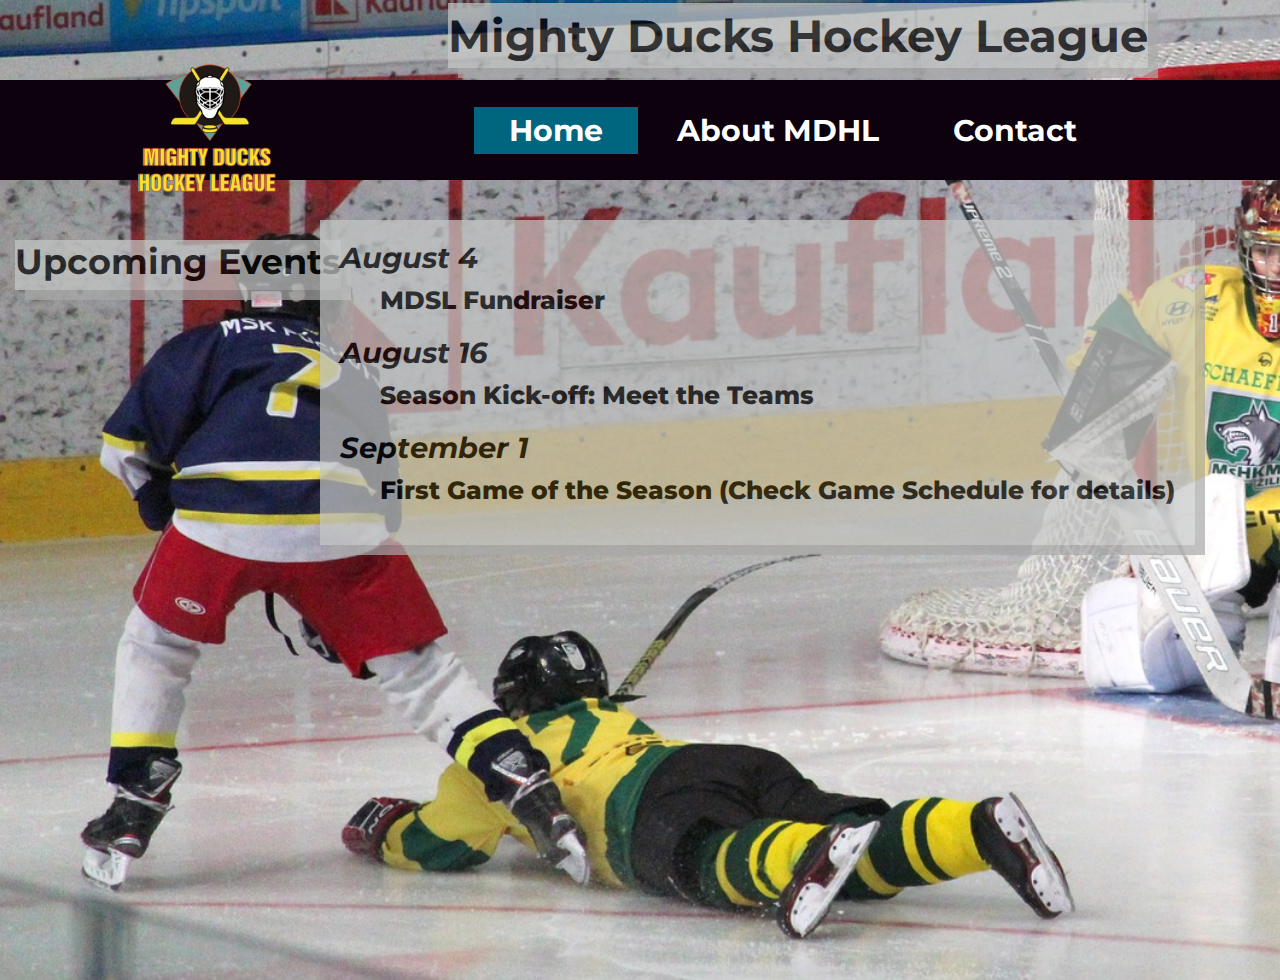
==== index.html @ a68bd8b4 "Aplico estilos variante 3" ====
<!DOCTYPE html>
<html lang="en">
<head>
    <meta charset="UTF-8">
    <meta http-equiv="X-UA-Compatible" content="IE=edge">
    <meta name="viewport" content="width=device-width, initial-scale=1.0">
    <link rel="shortcut icon" href="./assets/images/Logo_Mighty_ducks-01.ico" type="image/x-icon">
    <link rel="preconnect" href="https://fonts.googleapis.com">
    <link rel="preconnect" href="https://fonts.gstatic.com" crossorigin>
    <link href="https://fonts.googleapis.com/css2?family=Comic+Neue&family=Montserrat:wght@300&display=swap" rel="stylesheet">
    <!-- <link rel="stylesheet" href="./assets/styles/style1.css"> -->
    <!-- <link rel="stylesheet" href="./assets/styles/style2.css"> -->
    <link rel="stylesheet" href="./assets/styles/style3.css">

    <title>Mighty Ducks Hockey League</title>
</head>
<body>

    <header>
            <h1>Mighty Ducks Hockey League</h1>
    </header>

    <section class="title-events">
        <h3>Upcoming Events</h3>
    </section>

    <figure>
        <a href="#"><img class="logo" src="./assets/images/Logo_Mighty_ducks-01.ico" alt="Logo Mighty ducks" /></a>
    </figure>
    <nav>
        <a id="decoration" href="#">Home</a>
        <a href="./about.html" target="_blank">About MDHL</a>
        <a href="./contact.html" target="_blank">Contact</a>
    </nav>
    
    <main>
        <div class = "container">
            <article>
                <h3>August 4</h3>
                <p>MDSL Fundraiser</p>
            </article>    
            <article>
                <h3>August 16</h3>
                <p>Season Kick-off: Meet the Teams</p>
            </article> 
            <article>   
                <h3>September 1</h3>
                <p>First Game of the Season (Check Game Schedule for details)</p>
            </article>
        </div>
        <figure class="img_hkcy">
            <img src="./assets/images/hockey_1.jpg" alt="Celebrating goal in hockey" width="300">
            <figcaption>Celebrating goal in hockey</figcaption>
        </figure>
    </main>
</body>
</html>
---- assets/styles/style1.css ----
* {
    padding: 0;
    margin: 0;
    box-sizing: border-box;
    font-family: 'Comic Neue', cursive;
    font-family: 'Montserrat', sans-serif;
}

header {
    background-image:url("../images/design1_image1.jpg");
    position: relative;
    background-size: cover;
    background-repeat: no-repeat;
    height: 300px;
}

h1 {
    display: inline;
    font-size: 75px;
    font-weight: bold;
    margin-left: 10px;
}


.title-events{
    background-color: black;
    margin-top: 5px;
    height: 50px;
    font-size: 30px;
    text-align:center;
    color: white;
    font-weight: bolder;
}

.logo {
    display:inline;
    position:absolute;
    margin-top: -195px;
    margin-left: 80%;
    width: 150px;
}

nav {
    display:inline-block;
    position:absolute;
    margin-left: 15px;
}

a {
    display: block;
    font-size:20px;
    font-weight: bold;
    margin-left: 10px; 
    margin-bottom: 90px;
}

#decoration {
    text-decoration: none;
}

a:hover {
   font-size: 21px;
   font-weight: bold;
   color: blue; 
}

.container {
    display:inline-block;
    position: absolute;
    font-size: 25px;
    margin-left: 300px;
}

div article h3 {
    font-style: italic;
}

.bleeding {
    margin-left: 80px;
}

p {
    margin-left: 40px;
    margin-top: 10px;
    margin-bottom: 20px;
}

.mailto {
    display: inline;
}

.img_hkcy {
    position: absolute;
    margin-top: 150px;
    margin-left: 83%;
}

.img_hkcy1 {
    position: absolute;
    margin-top: 150px;
    margin-left: 83%;
}
---- assets/styles/style2.css ----
*{
    padding: 0;
    margin: 0;
    box-sizing: border-box;
    font-family: 'Comic Neue', cursive;
    font-family: 'Montserrat', sans-serif;
}

header {
    margin-top: 80px;
    background-image:url("../images/design1_image2.jpg");
    position: relative;
    background-size: cover;
    background-repeat: no-repeat;
    height: 300px;
}

h1 {
    font-size: 75px;
    font-weight: bold;
    font-style: italic;
    padding-top: 5px;
    padding-bottom: 5px;
    margin-left: 15px;
    transform: translateY(-96px) ;
}


.title-events{
    border: 1px solid black;
    background-color: white;
    height: 50px;
    font-size: 30px;
    text-align:center;
    color: black;
    font-weight: bolder;
}

.logo {
    display:inline-block;
    position:absolute;
    margin-left: 15px;
    margin-top: 60px;
    width: 200px;
}

nav {
    display:inline;
    position:absolute;
    margin-top: -365px;
    margin-left: 75%;
    width: 500px;
}

nav a {
    box-sizing: border-box;
    padding: 5px 15px;
    font-size:25px;
    font-weight: bold;
    color: white;
    border: 1px solid black;
    margin-left: 10px; 
    margin-top: 90px;
    margin-bottom: 90px;
    background-color:cornflowerblue;
    text-decoration: none;

}

#decoration {
    background-color: green;
}

nav a:hover {
    font-size: 25px;
    font-weight: bold;
    background-color: green;
 }

.container {
    display:inline-block;
    position: absolute;
    font-size: 25px;
    margin-left: 350px;
    margin-top: 80px;
}

div article h3 {
    font-style: italic;
}

.bleeding {
    margin-left: 80px;
}

p {
    margin-left: 40px;
    margin-top: 10px;
    margin-bottom: 20px;
}

.img_hkcy {
    position: absolute;
    margin-top: 200px;
    margin-left: 70%;
}

.img_hkcy1 {
    position: absolute;
    margin-top: 400px;
    margin-left: 20px;
}
---- assets/styles/style3.css ----
*{
    padding: 0;
    margin: 0;
    box-sizing: border-box;
    font-family: 'Comic Neue', cursive;
    font-family: 'Montserrat', sans-serif;
}

header {
    margin-top: 80px;
    position: relative;
    background-size: cover;
    background-repeat: no-repeat;
    height: 100px;
    background-color: rgb(12, 1, 12);
}

h1 {
    display: inline-block;
    text-align: center;
    font-size: 45px;
    font-weight: bold;
    padding-top: 5px;
    padding-bottom: 5px;
    margin-top: 3px;
    margin-bottom: 3px;
    transform: translateY(-80px);
    margin-left: 35%;
    background-color:rgb(198, 200, 199);
    box-shadow: 10px 10px darkgray;
    opacity: 0.7;
}

body {
    height: 100vh;
    width: 100%;
    background-image: url("../images/design1_image2.jpg");
    background-size: cover;
    background-repeat: no-repeat; 
}

.title-events{
    display:inline-block;
    position:absolute;
    margin-left: 15px;
    margin-top: 60px;
    height: 50px;
    font-size: 30px;
    color: rgb(0, 0, 0);
    font-weight: 800;
    background-color:rgb(198, 200, 199);
    box-shadow: 10px 10px darkgray;
    opacity: 0.7;
}

.logo {
    display:inline;
    position:absolute;
    margin-top: -135px;
    margin-left: 10%;
    width: 160px;
}

nav {
    display:inline;
    position:absolute;
    margin-top: -68px;
    margin-left: 37%;
    width: 700px;
}

nav a {
    box-sizing: border-box;
    padding: 5px 35px;
    font-size:30px;
    font-weight: bold;
    color: white;
    text-decoration: none;

}

#decoration {
    background-color: rgb(0, 102, 128);
}

nav a:hover {
    font-size: 30px;
    font-weight: bold;
    background-color: rgb(0, 102, 128);
}

.container {
    display:inline-block;
    padding: 20px;
    font-size: 25px;
    font-weight: 800;
    margin-left: 25%;
    margin-top: 40px;
    background-color:rgb(198, 200, 199);
    box-shadow: 10px 10px darkgray;
    opacity: 0.7;

}

div article h3 {
    font-style: italic;
}

p {
    margin-left: 40px;
    margin-top: 10px;
    margin-bottom: 20px;
}

.img_hkcy {
    display: none;
}
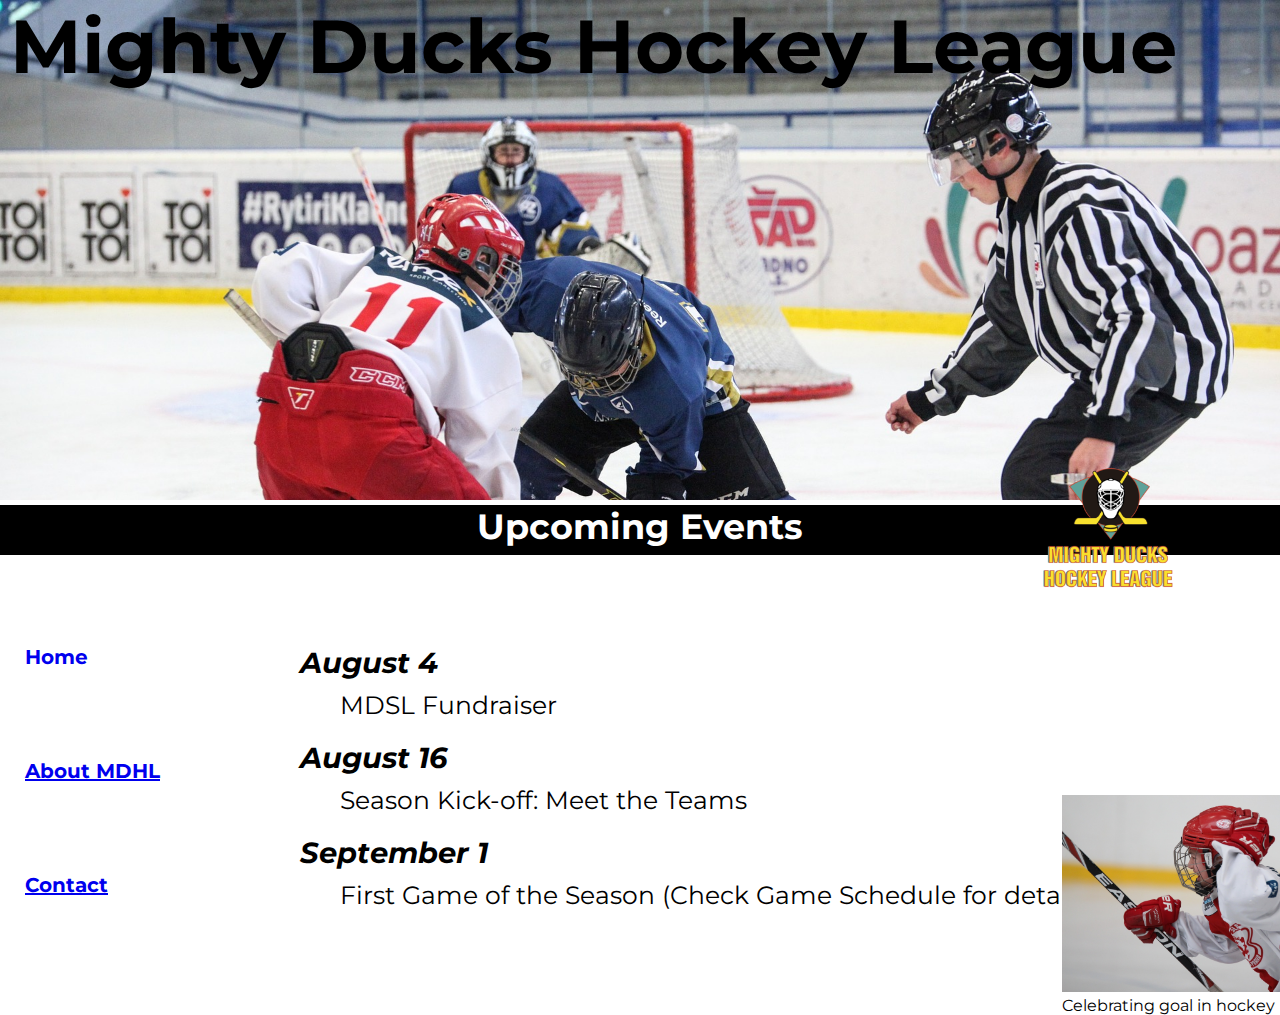
==== commit fbe5ccbf: "Version de entrega" ====
--- a/index.html
+++ b/index.html
@@ -8,9 +8,9 @@
     <link rel="preconnect" href="https://fonts.googleapis.com">
     <link rel="preconnect" href="https://fonts.gstatic.com" crossorigin>
     <link href="https://fonts.googleapis.com/css2?family=Comic+Neue&family=Montserrat:wght@300&display=swap" rel="stylesheet">
-    <!-- <link rel="stylesheet" href="./assets/styles/style1.css"> -->
+    <link rel="stylesheet" href="./assets/styles/style1.css">
     <!-- <link rel="stylesheet" href="./assets/styles/style2.css"> -->
-    <link rel="stylesheet" href="./assets/styles/style3.css">
+    <!-- <link rel="stylesheet" href="./assets/styles/style3.css"> -->
 
     <title>Mighty Ducks Hockey League</title>
 </head>
@@ -25,7 +25,7 @@
     </section>
 
     <figure>
-        <a href="#"><img class="logo" src="./assets/images/Logo_Mighty_ducks-01.ico" alt="Logo Mighty ducks" /></a>
+        <a href="#"><img class="logo" src="./assets/images/Logo_Mighty_ducks-01.ico" alt="Logo Mighty ducks"></a>
     </figure>
     <nav>
         <a id="decoration" href="#">Home</a>
--- a/assets/styles/style1.css
+++ b/assets/styles/style1.css
@@ -8,10 +8,8 @@
 
 header {
     background-image:url("../images/design1_image1.jpg");
-    position: relative;
     background-size: cover;
-    background-repeat: no-repeat;
-    height: 300px;
+    height: 500px;
 }
 
 h1 {
--- a/assets/styles/style2.css
+++ b/assets/styles/style2.css
@@ -12,7 +12,7 @@
     position: relative;
     background-size: cover;
     background-repeat: no-repeat;
-    height: 300px;
+    height: 500px;
 }
 
 h1 {
@@ -47,7 +47,7 @@
 nav {
     display:inline;
     position:absolute;
-    margin-top: -365px;
+    margin-top: -565px;
     margin-left: 75%;
     width: 500px;
 }
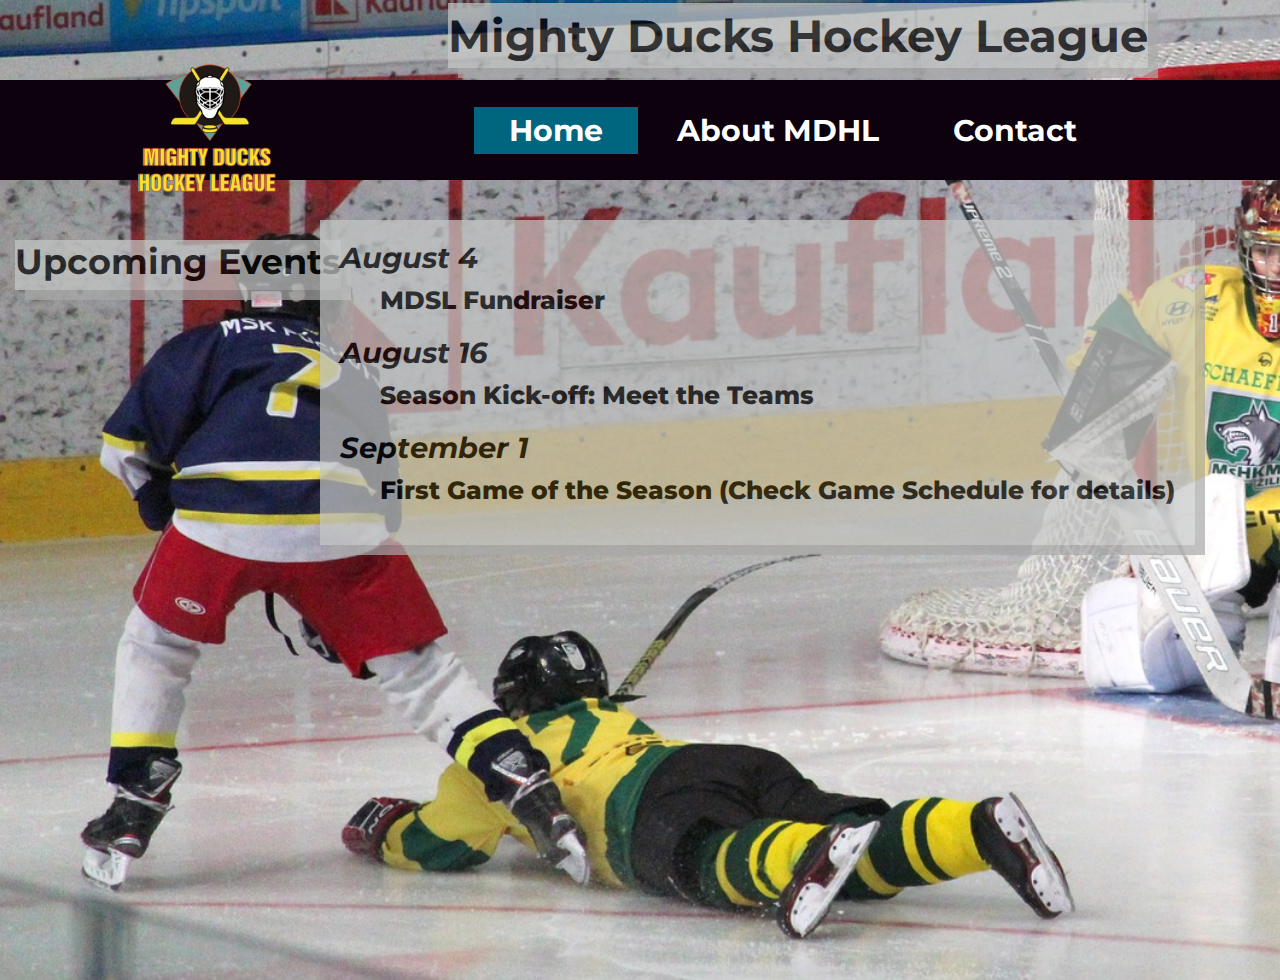
==== commit 893ff46e: "Se agregan game_info.html, rules.html y .gitignore para no subir /docs" ====
--- a/index.html
+++ b/index.html
@@ -8,9 +8,9 @@
     <link rel="preconnect" href="https://fonts.googleapis.com">
     <link rel="preconnect" href="https://fonts.gstatic.com" crossorigin>
     <link href="https://fonts.googleapis.com/css2?family=Comic+Neue&family=Montserrat:wght@300&display=swap" rel="stylesheet">
-    <link rel="stylesheet" href="./assets/styles/style1.css">
+    <!-- <link rel="stylesheet" href="./assets/styles/style1.css"> -->
     <!-- <link rel="stylesheet" href="./assets/styles/style2.css"> -->
-    <!-- <link rel="stylesheet" href="./assets/styles/style3.css"> -->
+    <link rel="stylesheet" href="./assets/styles/style3.css">
 
     <title>Mighty Ducks Hockey League</title>
 </head>
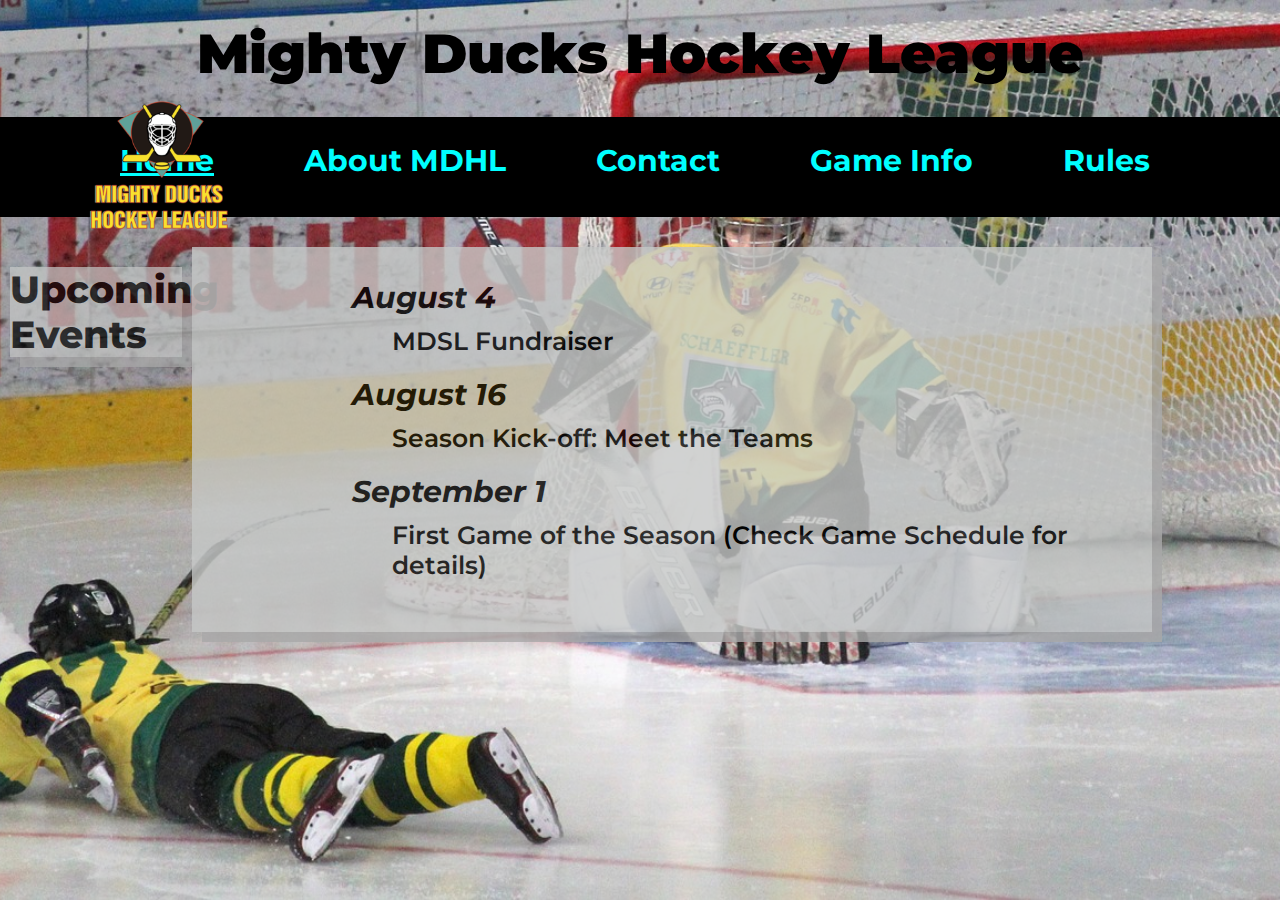
==== commit 28d8481b: "restructurado HTML para usar Flexbox en todas las paginas" ====
--- a/index.html
+++ b/index.html
@@ -8,33 +8,36 @@
     <link rel="preconnect" href="https://fonts.googleapis.com">
     <link rel="preconnect" href="https://fonts.gstatic.com" crossorigin>
     <link href="https://fonts.googleapis.com/css2?family=Comic+Neue&family=Montserrat:wght@300&display=swap" rel="stylesheet">
-    <!-- <link rel="stylesheet" href="./assets/styles/style1.css"> -->
-    <!-- <link rel="stylesheet" href="./assets/styles/style2.css"> -->
-    <link rel="stylesheet" href="./assets/styles/style3.css">
+    <link rel="stylesheet" href="./assets/styles/style.css">
+
 
     <title>Mighty Ducks Hockey League</title>
 </head>
 <body>
 
     <header>
+        <section>
             <h1>Mighty Ducks Hockey League</h1>
+        </section>
+        <figure>
+            <a href="./index.html"><img class="logo" src="./assets/images/Logo_Mighty_ducks-01.ico" alt="Logo Mighty ducks"></a>
+        </figure>
+        <nav>
+            <a id="decoration" href="#">Home</a>
+            <a href="./about.html">About MDHL</a>
+            <a href="./contact.html">Contact</a>
+            <a href="./game_info.html">Game Info</a>
+            <a href="./rules.html">Rules</a>
+        </nav>
+
     </header>
 
-    <section class="title-events">
-        <h3>Upcoming Events</h3>
-    </section>
+    <main>
+        <section class="main-section">
+            <h2>Upcoming Events</h2>
+        </section>
 
-    <figure>
-        <a href="#"><img class="logo" src="./assets/images/Logo_Mighty_ducks-01.ico" alt="Logo Mighty ducks"></a>
-    </figure>
-    <nav>
-        <a id="decoration" href="#">Home</a>
-        <a href="./about.html" target="_blank">About MDHL</a>
-        <a href="./contact.html" target="_blank">Contact</a>
-    </nav>
-    
-    <main>
-        <div class = "container">
+        <div class = "main-article">
             <article>
                 <h3>August 4</h3>
                 <p>MDSL Fundraiser</p>
@@ -48,10 +51,6 @@
                 <p>First Game of the Season (Check Game Schedule for details)</p>
             </article>
         </div>
-        <figure class="img_hkcy">
-            <img src="./assets/images/hockey_1.jpg" alt="Celebrating goal in hockey" width="300">
-            <figcaption>Celebrating goal in hockey</figcaption>
-        </figure>
     </main>
 </body>
 </html>--- a/assets/styles/style.css
+++ b/assets/styles/style.css
@@ -0,0 +1,239 @@
+*{
+    padding: 0;
+    margin: 0;
+    box-sizing: border-box;
+    font-family: 'Comic Neue', cursive;
+    font-family: 'Montserrat', sans-serif;
+}
+
+body {
+    height: 100vh;
+    width: 100%;
+    background: url("../images/design1_image2.jpg") no-repeat center center fixed;;
+    background-size: cover;
+}
+
+/* Header */
+
+header {
+    display: flex;
+    flex-direction: column;
+}
+
+header figure {
+    height: 30px;
+}
+
+h1 {
+    display: flex;
+    justify-content: center;
+    margin-top: 20px;
+    font-size: 55px;
+    font-weight: 900;
+}
+
+.logo {
+    display:flex;
+    width: 160px;
+    margin-left: 80px;
+    transform: translateY(-5px);
+}
+
+nav {
+    display: flex;
+    background-color: black;
+    height: 100px;
+    justify-content: center;
+}
+
+nav a {
+    display: flex;
+    /* align-items: center; */
+    height: 40px;
+    margin-top: 25px;
+    margin-left: 30px;
+    padding-left: 10px;
+    padding-right: 10px;
+    font-size: 30px;
+    color: aqua;
+    font-weight: 700;
+    text-decoration: none;
+    margin-right: 40px;
+}
+
+#decoration {
+    text-decoration: underline;
+}
+
+nav a:hover {
+    font-weight: bold;
+    color: white;
+    background-color: rgb(0, 102, 128);
+}
+
+/* main */
+
+main {
+    display: flex;
+}
+
+.main-section {
+    width: 15%;
+    margin-top: 40px;
+    padding: 10px;
+    font-size: 25px;
+}
+
+.main-section h2 {
+    font-weight: 800;
+    background-color:rgb(198, 200, 199);
+    box-shadow: 10px 10px darkgray;
+    opacity: 0.7;
+}
+
+.main-article {
+    display: flex;
+    flex-direction: column;
+    width: 75%;
+    margin-top: 30px;
+    padding-top: 2rem;
+    padding-left: 10rem;
+    padding-right: 1rem;
+    padding-bottom: 2rem;
+    background-color:rgb(198, 200, 199);
+    box-shadow: 10px 10px darkgray;
+    opacity: 0.8;
+
+}
+
+/* Rules */
+
+.center-titles {
+    display: flex;
+    flex-direction: column;
+    align-items: center;
+    font-size: 20px;
+    margin-bottom: 50px;
+}
+
+.section-h2 {
+    font-size: 18px;
+}
+
+.section-h2 h2 {
+    margin-top: 20px;
+    margin-bottom: 20px;
+}
+
+.section-h2 ol li {
+    margin-bottom: 20px;
+}
+
+p {
+    font-size: 25px;
+}
+
+.section-h2 ol {
+    list-style-type:decimal;
+}
+
+.section-h2 ol ol {
+    list-style-type:lower-alpha;
+    list-style-position: inside;
+
+}
+
+ol li {
+    margin-left: 40px;
+    margin-bottom: 10px;
+    font-size: 20px;
+}
+
+.list-items ol li {
+    font-size: 25px;
+    font-weight: 600;
+}
+
+ul li {
+    margin-left: 40px;
+    margin-bottom: 50px;
+    list-style-type: circle;
+}
+
+/* Game Info */
+
+.main-article h3 {
+    font-size: 30px;
+}
+
+.h4-decoration {
+    font-size: 25px;
+    text-decoration: underline;
+    margin-bottom: 20px;
+}
+
+.styled-table { 
+    table-layout: fixed;
+    border-collapse: collapse; 
+    margin: 25px; 
+    font-size: 20px;
+    width: 95%;
+}
+
+.styled-table thead tr { 
+    text-align: middle;
+ }
+
+ .styled-table thead tr th {
+    font-weight: 700;
+
+ }
+
+.styled-table tbody tr td {
+    padding-top: 20px;
+    padding-bottom: 20px;
+    padding-left: 9%;
+    font-weight: 600;
+} 
+
+/* tbody tr:nth-child(odd){
+    border-top: 1px solid ;
+} */
+
+/* tbody tr:nth-child(2n-1){
+    border-top: 1px solid ;
+} */
+
+.footer-text {
+    margin-bottom: 20px;
+}
+
+.footer-text2 {
+    margin-bottom: 50px;
+}
+
+.contacts {
+    display: flex;
+    justify-content: space-between;
+    margin-bottom: 20px;
+}
+
+/* Home */
+
+div article h3 {
+    font-style: italic;
+}
+
+div article p {
+    font-weight: 600;
+    margin-left: 40px;
+    margin-top: 10px;
+    margin-bottom: 20px;
+}
+
+/* Contact - About MDHJ */
+
+.main-article p {
+    font-weight: 600;
+    margin-bottom: 20px;
+}
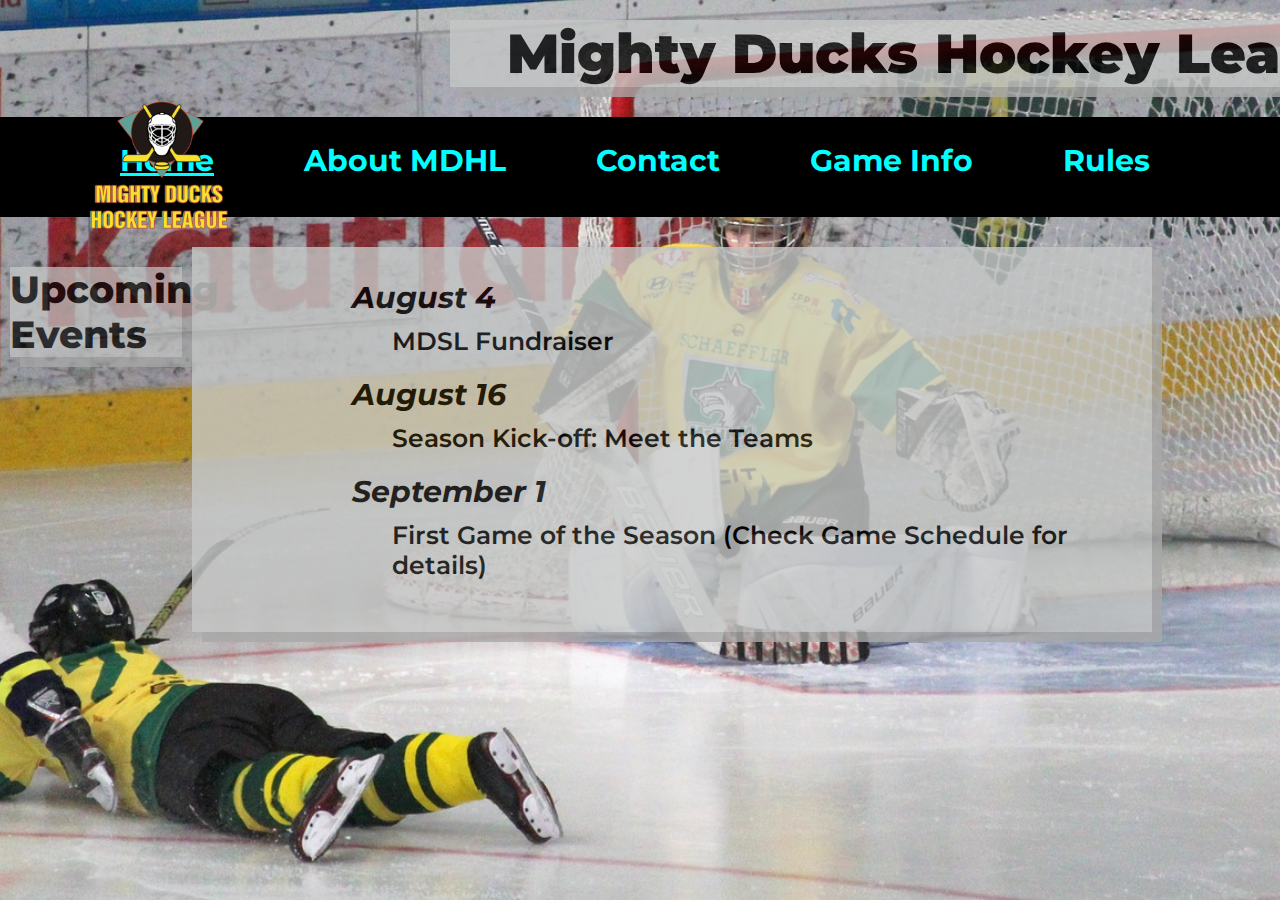
==== commit d55d057c: "Version de entrega Task3" ====
--- a/index.html
+++ b/index.html
@@ -13,8 +13,7 @@
 
     <title>Mighty Ducks Hockey League</title>
 </head>
-<body>
-
+<body class="body-one">
     <header>
         <section>
             <h1>Mighty Ducks Hockey League</h1>
--- a/assets/styles/style.css
+++ b/assets/styles/style.css
@@ -6,12 +6,48 @@
     font-family: 'Montserrat', sans-serif;
 }
 
-body {
+/* body {
     height: 100vh;
     width: 100%;
     background: url("../images/design1_image2.jpg") no-repeat center center fixed;;
     background-size: cover;
-}
+} */
+
+.body-one {
+    height: 100vh;
+    width: 100%;
+    background: url("../images/design1_image2.jpg") no-repeat center center fixed;;
+    background-size: cover;
+}
+
+.body-two {
+    height: 100vh;
+    width: 100%;
+    background: url("../images/design1_image1.jpg") no-repeat center center fixed;;
+    background-size: cover;
+}
+
+.body-three {
+    height: 100vh;
+    width: 100%;
+    background: url("../images/hockey_1.jpg") no-repeat center center fixed;;
+    background-size: cover;
+}
+
+.body-four {
+    height: 100vh;
+    width: 100%;
+    background: url("../images/hockey_2.jpg") no-repeat center center fixed;;
+    background-size: cover;
+}
+
+.body-five {
+    height: 100vh;
+    width: 100%;
+    background: url("../images/hockey_3.jpg") no-repeat center center fixed;;
+    background-size: cover;
+}
+
 
 /* Header */
 
@@ -27,9 +63,15 @@
 h1 {
     display: flex;
     justify-content: center;
+    width: 1000px;
     margin-top: 20px;
+    margin-left: 450px;
     font-size: 55px;
     font-weight: 900;
+    background-color:rgb(198, 200, 199);
+    box-shadow: 10px 10px darkgray;
+    opacity: 0.8;
+
 }
 
 .logo {
@@ -135,6 +177,7 @@
 
 .section-h2 ol {
     list-style-type:decimal;
+    font-weight: 600;
 }
 
 .section-h2 ol ol {
@@ -153,6 +196,7 @@
     font-size: 25px;
     font-weight: 600;
 }
+
 
 ul li {
     margin-left: 40px;
@@ -181,13 +225,17 @@
 }
 
 .styled-table thead tr { 
-    text-align: middle;
+    text-align:center;
  }
 
  .styled-table thead tr th {
-    font-weight: 700;
+    font-weight: 800;
 
  }
+
+.styled-table tbody {
+    background-color: rgb(186, 185, 182);
+} 
 
 .styled-table tbody tr td {
     padding-top: 20px;
@@ -196,13 +244,13 @@
     font-weight: 600;
 } 
 
-/* tbody tr:nth-child(odd){
-    border-top: 1px solid ;
-} */
-
-/* tbody tr:nth-child(2n-1){
-    border-top: 1px solid ;
-} */
+tbody tr:nth-child(4n-1){
+    background-color: rgb(162, 162, 159);
+}
+
+tbody tr:nth-child(4n){
+    background-color: rgb(162, 162, 159);
+}
 
 .footer-text {
     margin-bottom: 20px;
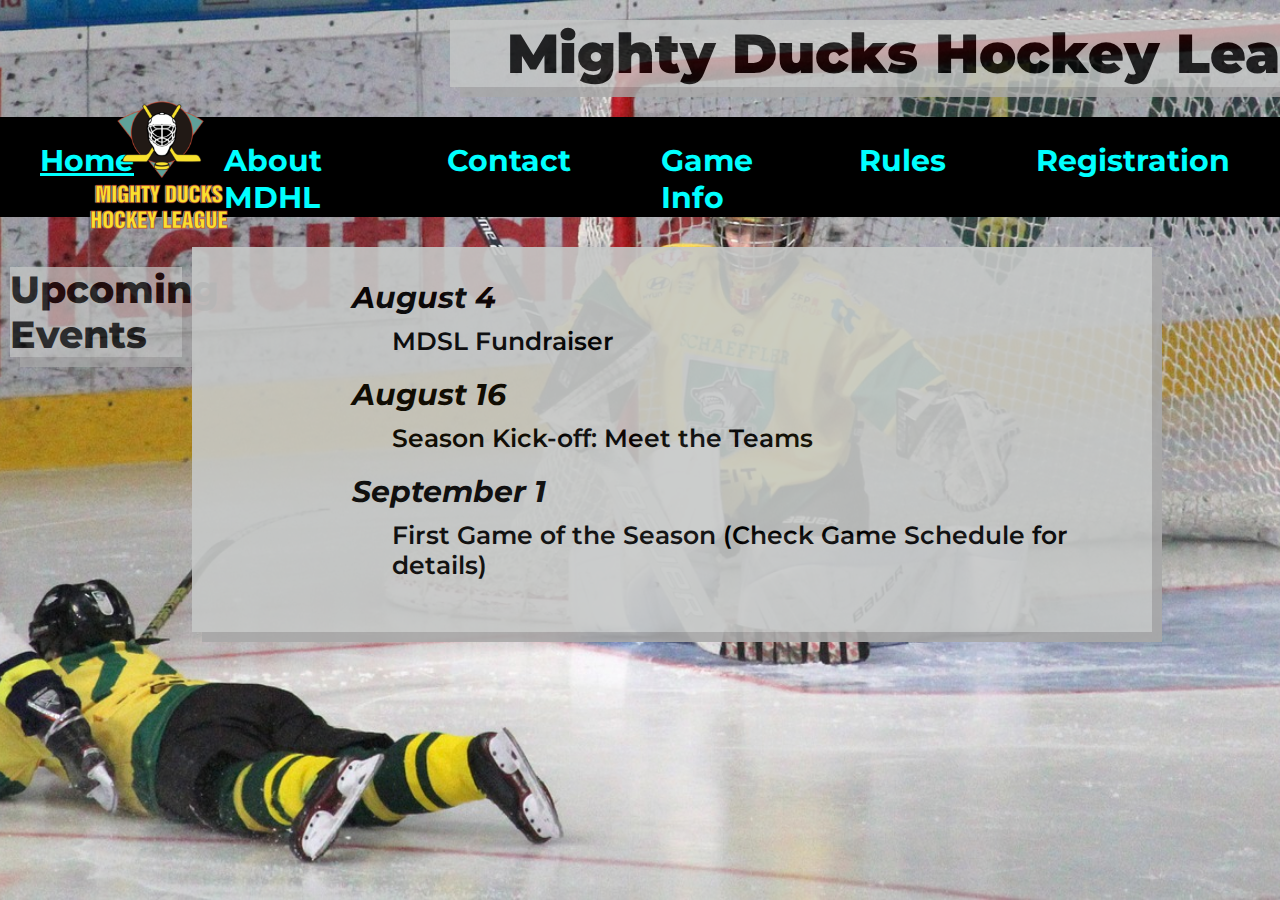
==== commit 1d378af6: "Se crean registration.html,show_data.html y se agregan mapas a game_info.html" ====
--- a/index.html
+++ b/index.html
@@ -27,6 +27,7 @@
             <a href="./contact.html">Contact</a>
             <a href="./game_info.html">Game Info</a>
             <a href="./rules.html">Rules</a>
+            <a href="./registration.html">Registration</a>
         </nav>
 
     </header>
--- a/assets/styles/style.css
+++ b/assets/styles/style.css
@@ -6,45 +6,45 @@
     font-family: 'Montserrat', sans-serif;
 }
 
-/* body {
-    height: 100vh;
-    width: 100%;
-    background: url("../images/design1_image2.jpg") no-repeat center center fixed;;
-    background-size: cover;
-} */
-
 .body-one {
     height: 100vh;
     width: 100%;
-    background: url("../images/design1_image2.jpg") no-repeat center center fixed;;
+    background: url("../images/design1_image2.jpg") no-repeat center center fixed;
     background-size: cover;
 }
 
 .body-two {
     height: 100vh;
     width: 100%;
-    background: url("../images/design1_image1.jpg") no-repeat center center fixed;;
+    background: url("../images/design1_image1.jpg") no-repeat center center fixed;
     background-size: cover;
 }
 
 .body-three {
     height: 100vh;
     width: 100%;
-    background: url("../images/hockey_1.jpg") no-repeat center center fixed;;
+    background: url("../images/hockey_1.jpg") no-repeat center center fixed;
     background-size: cover;
 }
 
 .body-four {
     height: 100vh;
     width: 100%;
-    background: url("../images/hockey_2.jpg") no-repeat center center fixed;;
+    background: url("../images/hockey_2.jpg") no-repeat center center fixed;
     background-size: cover;
 }
 
 .body-five {
     height: 100vh;
     width: 100%;
-    background: url("../images/hockey_3.jpg") no-repeat center center fixed;;
+    background: url("../images/hockey_3.jpg") no-repeat center center fixed;
+    background-size: cover;
+}
+
+.body-six {
+    height: 100vh;
+    width: 100%;
+    background: url("../images/De-Leo-web-1024x576.jpg") no-repeat center center fixed;
     background-size: cover;
 }
 
@@ -90,7 +90,6 @@
 
 nav a {
     display: flex;
-    /* align-items: center; */
     height: 40px;
     margin-top: 25px;
     margin-left: 30px;
@@ -144,7 +143,7 @@
     padding-bottom: 2rem;
     background-color:rgb(198, 200, 199);
     box-shadow: 10px 10px darkgray;
-    opacity: 0.8;
+    opacity: 0.9;
 
 }
 
@@ -285,3 +284,54 @@
     font-weight: 600;
     margin-bottom: 20px;
 }
+
+/* Maps */
+
+.katzenmaier {
+    width: 200px;
+    height: 80px;
+    transform: translateX(-80px);
+}
+
+.katzenmaier:hover {
+    width: 800px;
+    height: 320px;
+    transform: translateX(-300px);
+}
+
+.greenbay {
+    width: 200px;
+    height: 80px;
+    transform: translateX(-80px);
+}
+
+.greenbay:hover {
+    width: 600px;
+    height: 300px;
+    transform: translateX(-300px);
+} 
+
+.yeager {
+    width: 200px;
+    height: 80px;
+    transform: translateX(-80px);
+}
+
+.yeager:hover {
+    width: 600px;
+    height: 300px;
+    transform: translateX(-300px);
+} 
+
+.hart {
+    width: 200px;
+    height: 80px;
+    transform: translateX(-80px);
+}
+
+.hart:hover {
+    width: 600px;
+    height: 300px;
+    transform: translateX(-300px);
+} 
+
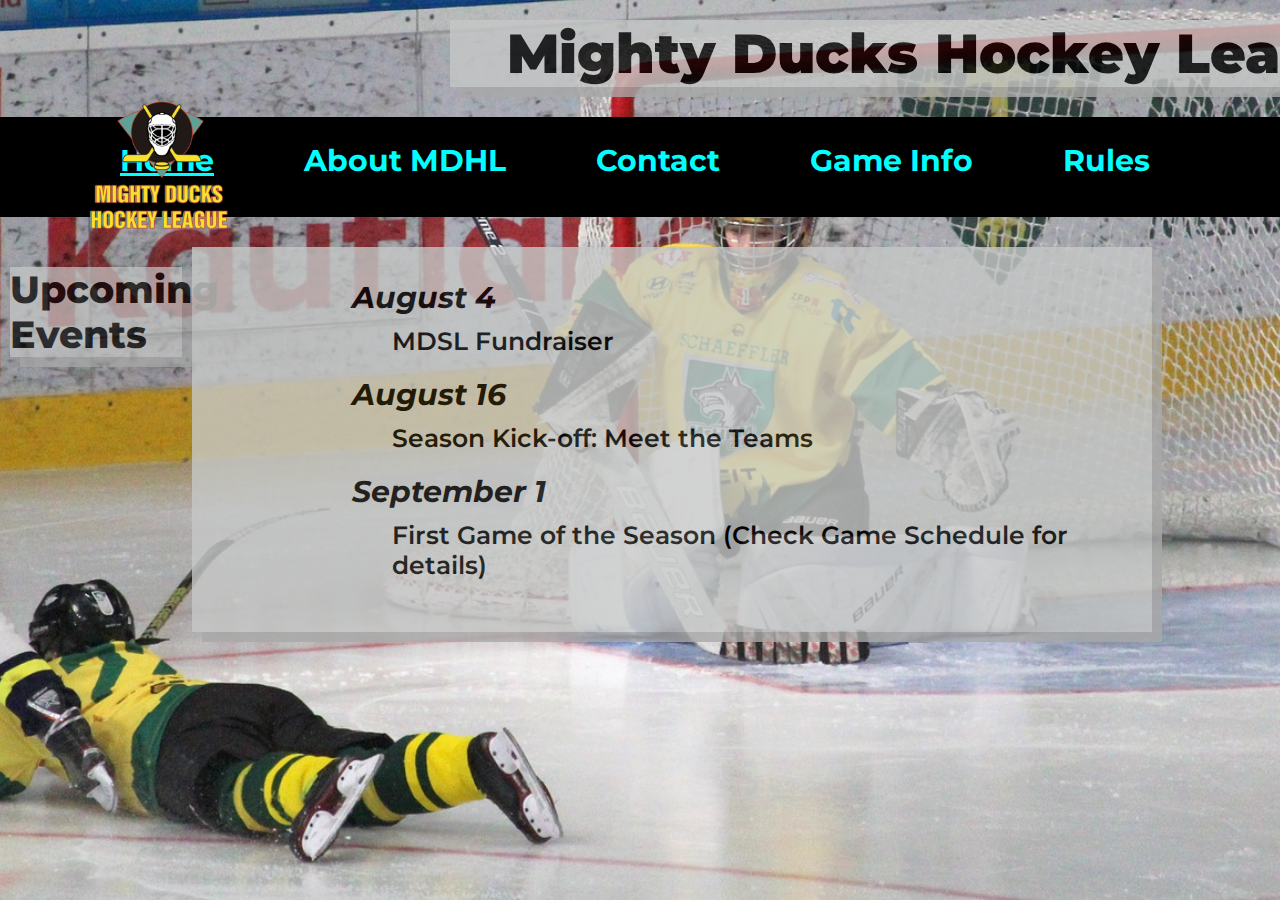
==== commit 86fc106f: "Merge pull request #3 from Al3x4nDr0s/task3" ====
--- a/index.html
+++ b/index.html
@@ -27,7 +27,6 @@
             <a href="./contact.html">Contact</a>
             <a href="./game_info.html">Game Info</a>
             <a href="./rules.html">Rules</a>
-            <a href="./registration.html">Registration</a>
         </nav>
 
     </header>
--- a/assets/styles/style.css
+++ b/assets/styles/style.css
@@ -6,45 +6,45 @@
     font-family: 'Montserrat', sans-serif;
 }
 
+/* body {
+    height: 100vh;
+    width: 100%;
+    background: url("../images/design1_image2.jpg") no-repeat center center fixed;;
+    background-size: cover;
+} */
+
 .body-one {
     height: 100vh;
     width: 100%;
-    background: url("../images/design1_image2.jpg") no-repeat center center fixed;
+    background: url("../images/design1_image2.jpg") no-repeat center center fixed;;
     background-size: cover;
 }
 
 .body-two {
     height: 100vh;
     width: 100%;
-    background: url("../images/design1_image1.jpg") no-repeat center center fixed;
+    background: url("../images/design1_image1.jpg") no-repeat center center fixed;;
     background-size: cover;
 }
 
 .body-three {
     height: 100vh;
     width: 100%;
-    background: url("../images/hockey_1.jpg") no-repeat center center fixed;
+    background: url("../images/hockey_1.jpg") no-repeat center center fixed;;
     background-size: cover;
 }
 
 .body-four {
     height: 100vh;
     width: 100%;
-    background: url("../images/hockey_2.jpg") no-repeat center center fixed;
+    background: url("../images/hockey_2.jpg") no-repeat center center fixed;;
     background-size: cover;
 }
 
 .body-five {
     height: 100vh;
     width: 100%;
-    background: url("../images/hockey_3.jpg") no-repeat center center fixed;
-    background-size: cover;
-}
-
-.body-six {
-    height: 100vh;
-    width: 100%;
-    background: url("../images/De-Leo-web-1024x576.jpg") no-repeat center center fixed;
+    background: url("../images/hockey_3.jpg") no-repeat center center fixed;;
     background-size: cover;
 }
 
@@ -90,6 +90,7 @@
 
 nav a {
     display: flex;
+    /* align-items: center; */
     height: 40px;
     margin-top: 25px;
     margin-left: 30px;
@@ -143,7 +144,7 @@
     padding-bottom: 2rem;
     background-color:rgb(198, 200, 199);
     box-shadow: 10px 10px darkgray;
-    opacity: 0.9;
+    opacity: 0.8;
 
 }
 
@@ -284,54 +285,3 @@
     font-weight: 600;
     margin-bottom: 20px;
 }
-
-/* Maps */
-
-.katzenmaier {
-    width: 200px;
-    height: 80px;
-    transform: translateX(-80px);
-}
-
-.katzenmaier:hover {
-    width: 800px;
-    height: 320px;
-    transform: translateX(-300px);
-}
-
-.greenbay {
-    width: 200px;
-    height: 80px;
-    transform: translateX(-80px);
-}
-
-.greenbay:hover {
-    width: 600px;
-    height: 300px;
-    transform: translateX(-300px);
-} 
-
-.yeager {
-    width: 200px;
-    height: 80px;
-    transform: translateX(-80px);
-}
-
-.yeager:hover {
-    width: 600px;
-    height: 300px;
-    transform: translateX(-300px);
-} 
-
-.hart {
-    width: 200px;
-    height: 80px;
-    transform: translateX(-80px);
-}
-
-.hart:hover {
-    width: 600px;
-    height: 300px;
-    transform: translateX(-300px);
-} 
-
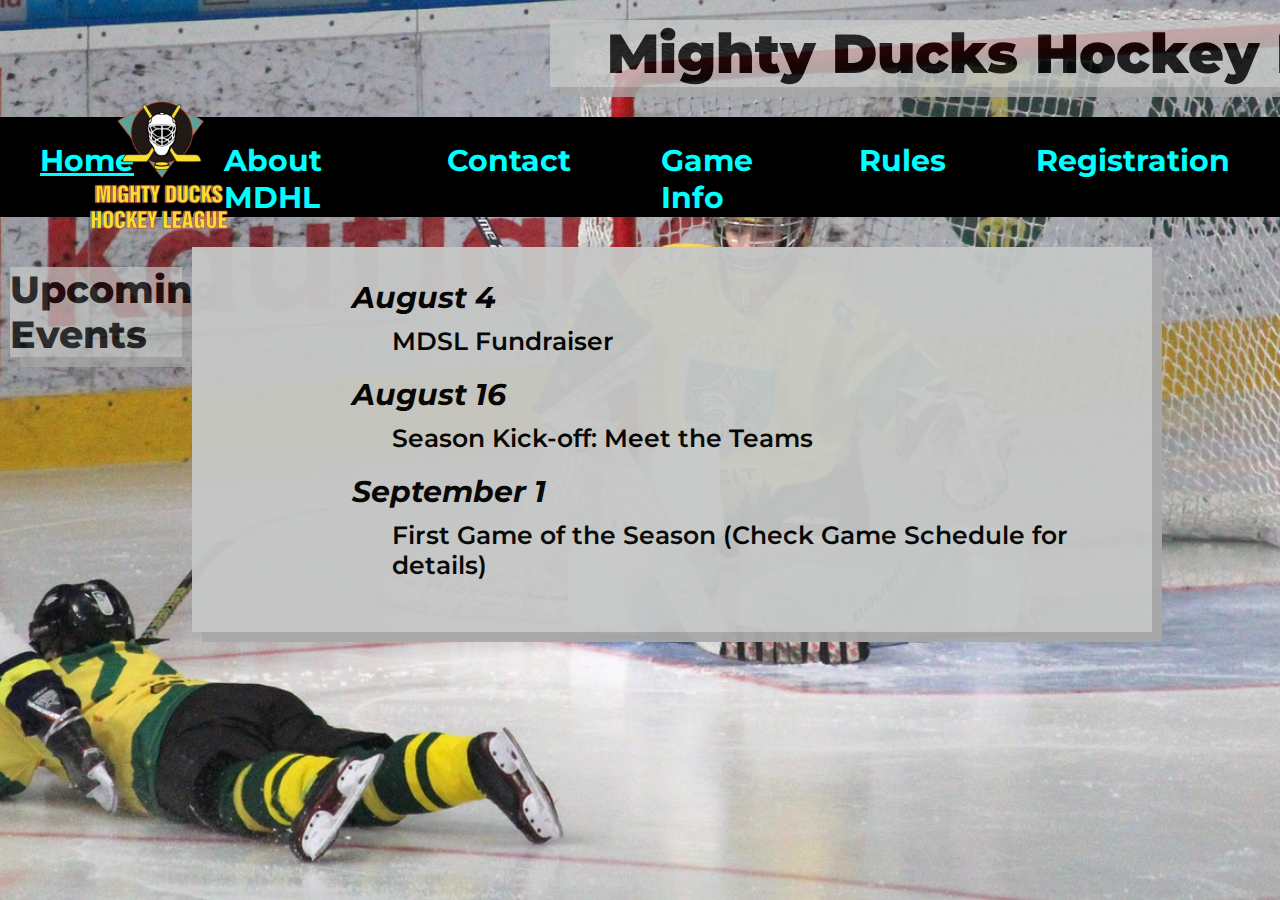
==== commit 7be7f7b8: "Merge pull request #4 from Al3x4nDr0s/task4" ====
--- a/index.html
+++ b/index.html
@@ -27,6 +27,7 @@
             <a href="./contact.html">Contact</a>
             <a href="./game_info.html">Game Info</a>
             <a href="./rules.html">Rules</a>
+            <a href="./registration.html">Registration</a>
         </nav>
 
     </header>
--- a/assets/styles/style.css
+++ b/assets/styles/style.css
@@ -6,45 +6,45 @@
     font-family: 'Montserrat', sans-serif;
 }
 
-/* body {
-    height: 100vh;
-    width: 100%;
-    background: url("../images/design1_image2.jpg") no-repeat center center fixed;;
-    background-size: cover;
-} */
-
 .body-one {
     height: 100vh;
     width: 100%;
-    background: url("../images/design1_image2.jpg") no-repeat center center fixed;;
+    background: url("../images/design1_image2.jpg") no-repeat center center fixed;
     background-size: cover;
 }
 
 .body-two {
     height: 100vh;
     width: 100%;
-    background: url("../images/design1_image1.jpg") no-repeat center center fixed;;
+    background: url("../images/design1_image1.jpg") no-repeat center center fixed;
     background-size: cover;
 }
 
 .body-three {
     height: 100vh;
     width: 100%;
-    background: url("../images/hockey_1.jpg") no-repeat center center fixed;;
+    background: url("../images/hockey_1.jpg") no-repeat center center fixed;
     background-size: cover;
 }
 
 .body-four {
     height: 100vh;
     width: 100%;
-    background: url("../images/hockey_2.jpg") no-repeat center center fixed;;
+    background: url("../images/hockey_2.jpg") no-repeat center center fixed;
     background-size: cover;
 }
 
 .body-five {
     height: 100vh;
     width: 100%;
-    background: url("../images/hockey_3.jpg") no-repeat center center fixed;;
+    background: url("../images/hockey_3.jpg") no-repeat center center fixed;
+    background-size: cover;
+}
+
+.body-six {
+    height: 100vh;
+    width: 100%;
+    background: url("../images/De-Leo-web-1024x576.jpg") no-repeat center center fixed;
     background-size: cover;
 }
 
@@ -65,7 +65,7 @@
     justify-content: center;
     width: 1000px;
     margin-top: 20px;
-    margin-left: 450px;
+    margin-left: 550px;
     font-size: 55px;
     font-weight: 900;
     background-color:rgb(198, 200, 199);
@@ -79,6 +79,7 @@
     width: 160px;
     margin-left: 80px;
     transform: translateY(-5px);
+
 }
 
 nav {
@@ -90,7 +91,6 @@
 
 nav a {
     display: flex;
-    /* align-items: center; */
     height: 40px;
     margin-top: 25px;
     margin-left: 30px;
@@ -144,7 +144,7 @@
     padding-bottom: 2rem;
     background-color:rgb(198, 200, 199);
     box-shadow: 10px 10px darkgray;
-    opacity: 0.8;
+    opacity: 0.95;
 
 }
 
@@ -285,3 +285,194 @@
     font-weight: 600;
     margin-bottom: 20px;
 }
+
+/* Maps */
+
+.katzenmaier {
+    width: 200px;
+    height: 80px;
+    transform: translateX(-80px);
+}
+
+.katzenmaier:hover {
+    width: 800px;
+    height: 320px;
+    transform: translateX(-300px);
+}
+
+.greenbay {
+    width: 200px;
+    height: 80px;
+    transform: translateX(-80px);
+}
+
+.greenbay:hover {
+    width: 600px;
+    height: 300px;
+    transform: translateX(-300px);
+} 
+
+.yeager {
+    width: 200px;
+    height: 80px;
+    transform: translateX(-80px);
+}
+
+.yeager:hover {
+    width: 600px;
+    height: 300px;
+    transform: translateX(-300px);
+} 
+
+.hart {
+    width: 200px;
+    height: 80px;
+    transform: translateX(-80px);
+}
+
+.hart:hover {
+    width: 600px;
+    height: 300px;
+    transform: translateX(-300px);
+} 
+
+.north {
+    width: 200px;
+    height: 80px;
+    transform: translateX(-80px);
+} 
+
+.north:hover {
+    width: 600px;
+    height: 300px;
+    transform: translateX(-300px);
+}
+
+.south {
+    width: 200px;
+    height: 80px;
+    transform: translateX(-80px);
+}
+
+.south:hover {
+    width: 600px;
+    height: 300px;
+    transform: translateX(-300px);
+}
+
+/*********** Registration ***********/
+
+
+
+form h2 {
+    display: flex;
+    justify-content: center;
+    font-size: 50px;
+    font-weight: 900;
+    margin-bottom: 30px;
+}
+
+form h3 {
+    font-size: 30px;
+    margin-bottom: 25px;
+}
+
+form h4 {
+    font-size: 28px;
+    margin-bottom: 20px;
+}
+
+form div {
+    display: flex;
+    justify-content: space-around;
+    font-size: 30px;
+    font-weight: 700;
+    margin-top: 20px;
+    margin-bottom: 20px;
+}
+
+.birth-gender {
+    justify-content: space-between;
+    height: 36px;
+    margin-bottom: 30px;
+}
+
+.birth {
+    margin-left: 10px;
+    font-size: 25px;
+}
+
+.gender{
+    height: 36px;
+    margin: 0 100px;
+}
+
+.gender h3 {
+    margin-right: 20px;
+}
+
+.gender label {
+    margin-left: 20px;
+}
+
+.select {
+    justify-content: start;
+    margin-bottom: 50px;
+}
+
+.select option {
+    font-size: 25px;
+}
+
+
+.size-label{
+    display: flex;
+    justify-content: start;
+}
+
+.size-label-school {
+    flex-direction: column;
+    margin-right: 150px;
+    font-size: 25px;
+}
+
+.size-label-grade{
+    justify-content: start;
+}
+
+.size-label-grade h3 {
+    margin-right: 40px;
+}
+
+.size-label-grade label {
+    margin-right: 40px;
+    font-size: 25px;
+}
+
+.signature {
+    justify-content: start;
+    margin-top: 50px;
+    margin-bottom: 50px;
+}
+
+input {
+    border-top: none;
+    border-left: none;
+    border-right: none;
+    background-color:rgb(198, 200, 199);
+    font-size: 30px;
+}
+
+.button {
+    border: 1px solid;
+    border-radius: 10px;
+    margin: 30px ;
+    padding: 5px;
+    font-weight: 700;
+    box-shadow: 7px 7px darkgray;
+}
+
+.button:hover {
+    background-color: black;
+    color: rgb(198, 200, 199);
+}